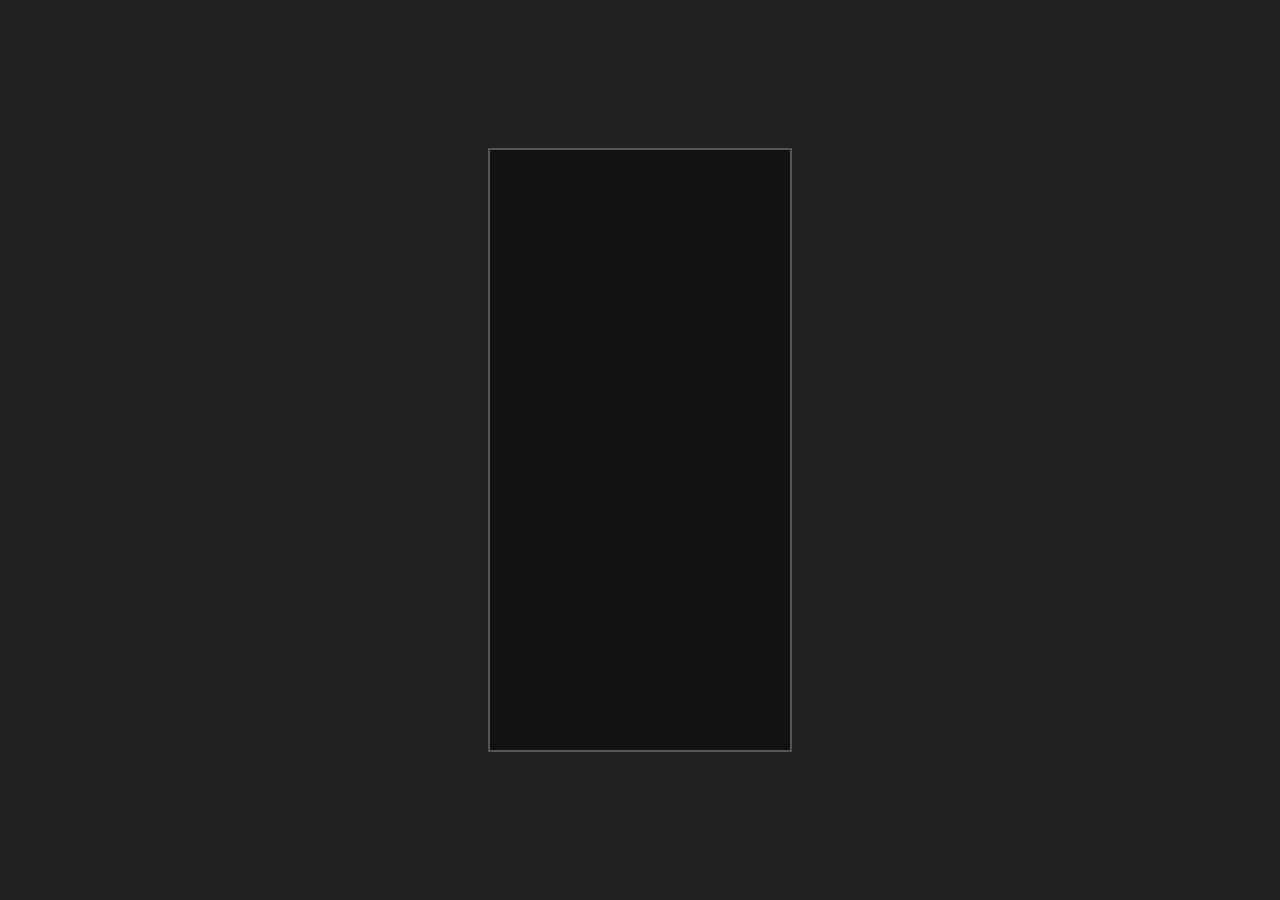
==== src/index.html @ 24219050 "Add initial HTML and CSS files for Tetris game layout" ====
<!DOCTYPE html>
<html lang="en">
<head>
  <meta charset="UTF-8" />
  <meta name="viewport" content="width=device-width, initial-scale=1.0" />
  <title>Tetris</title>
  <link rel="stylesheet" href="styles.css" />
</head>
<body>
  <canvas id="gameCanvas" width="300" height="600"></canvas>
  <script type="module" src="game.js"></script>
</body>
</html>
---- src/styles.css ----
/* Basic reset and layout */
body{margin:0;font-family:sans-serif;background:#222;color:#eee;display:flex;justify-content:center;align-items:center;height:100vh}
#gameCanvas{background:#111;border:2px solid #555}
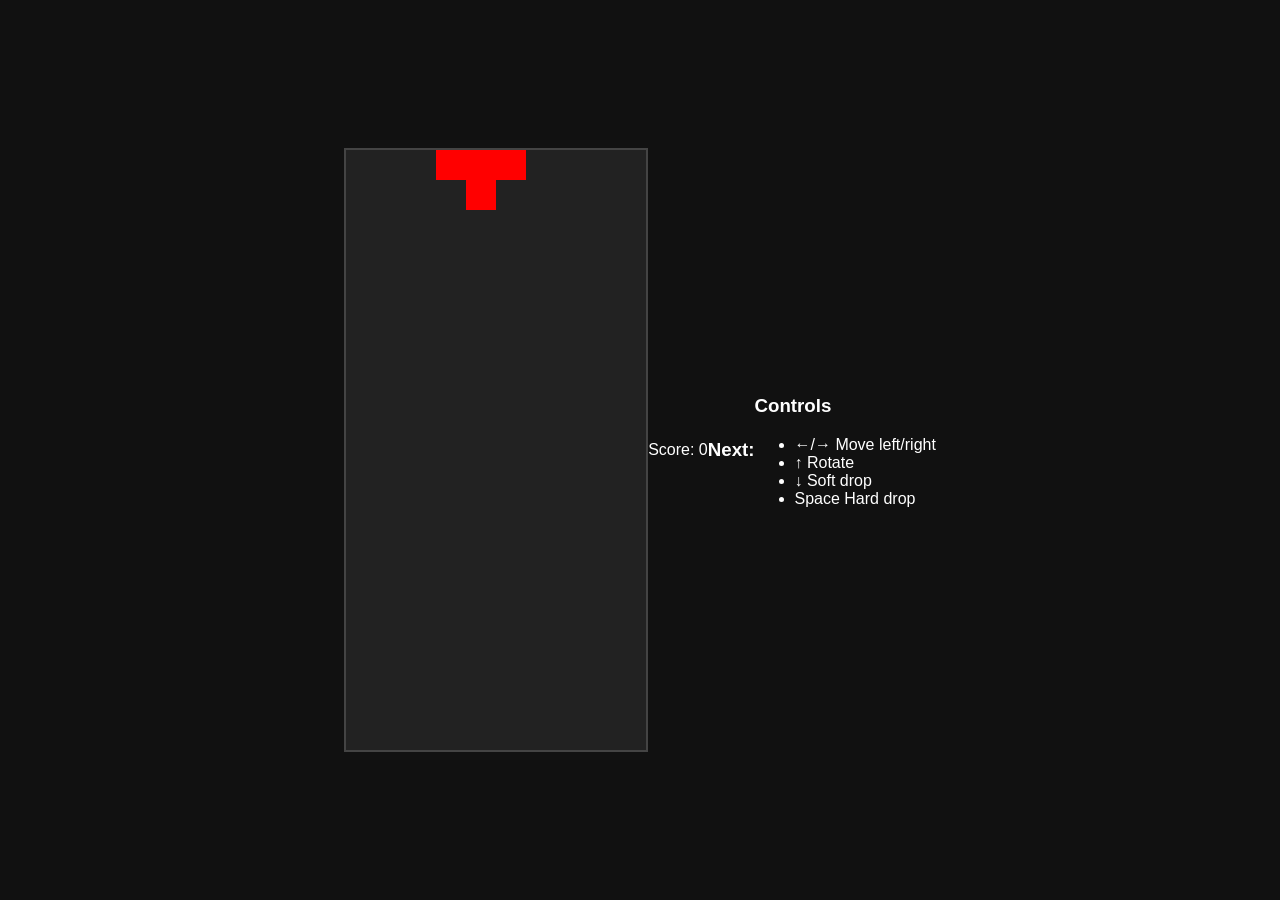
==== commit 8ed67a77: "Refactor game architecture and enhance gameplay features - Update blueprint with detailed architectu" ====
--- a/src/index.html
+++ b/src/index.html
@@ -8,6 +8,9 @@
 </head>
 <body>
   <canvas id="gameCanvas" width="300" height="600"></canvas>
+<div id="score">Score: 0</div>
+<div id="next"><h3>Next:</h3></div>
+<div id="legend"><h3>Controls</h3><ul><li>←/→ Move left/right</li><li>↑ Rotate</li><li>↓ Soft drop</li><li>Space Hard drop</li></ul></div>
   <script type="module" src="game.js"></script>
 </body>
 </html>
--- a/src/styles.css
+++ b/src/styles.css
@@ -1,3 +1,3 @@
-/* Basic reset and layout */
-body{margin:0;font-family:sans-serif;background:#222;color:#eee;display:flex;justify-content:center;align-items:center;height:100vh}
-#gameCanvas{background:#111;border:2px solid #555}+/* Basic styles for Tetris canvas */
+body{margin:0;display:flex;justify-content:center;align-items:center;height:100vh;background:#111;color:#fff;font-family:sans-serif}
+#gameCanvas{border:2px solid #444;background:#222}
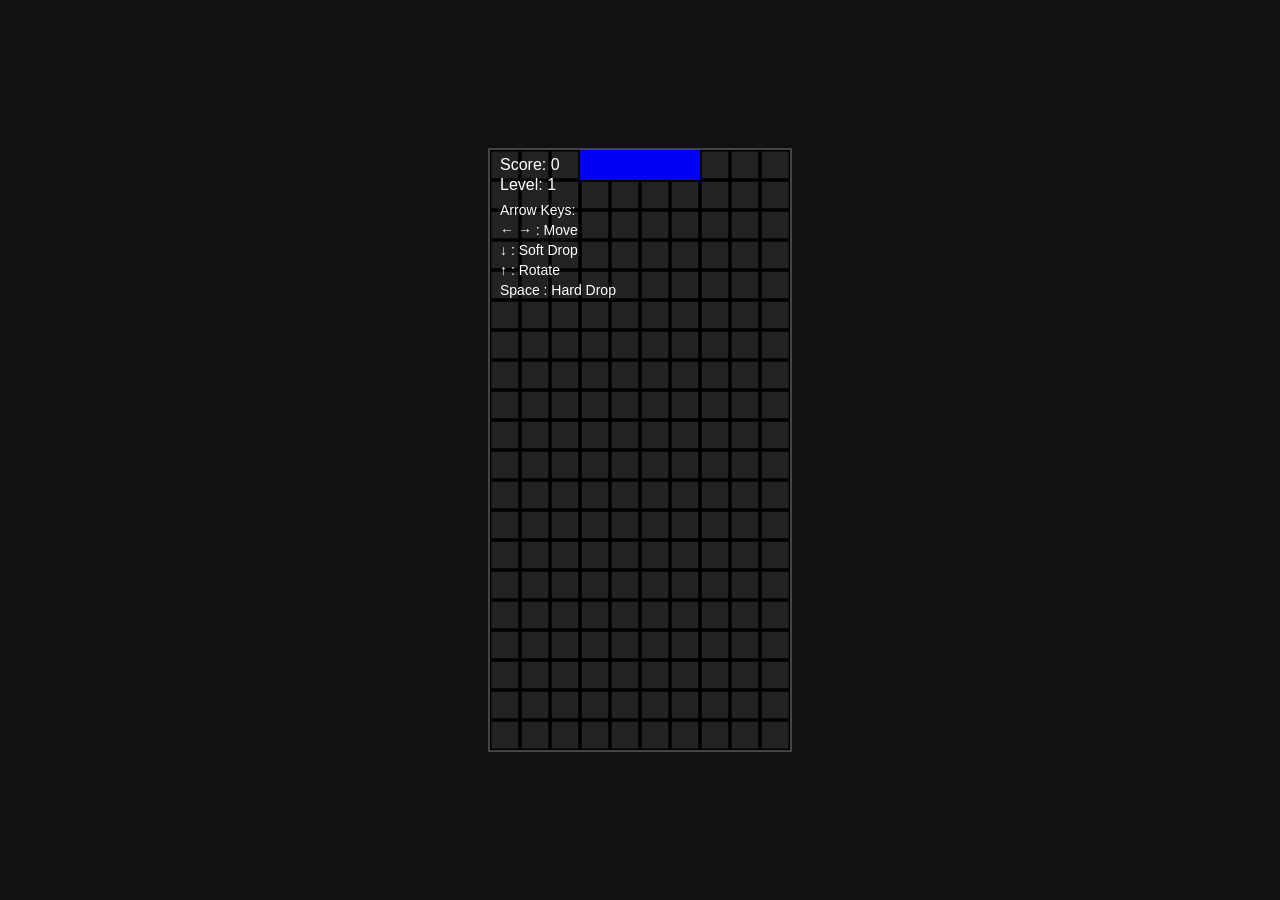
==== commit e54d7095: "Enhance hard drop functionality with visual feedback and update canvas size" ====
--- a/src/index.html
+++ b/src/index.html
@@ -7,10 +7,7 @@
   <link rel="stylesheet" href="styles.css" />
 </head>
 <body>
-  <canvas id="gameCanvas" width="300" height="600"></canvas>
-<div id="score">Score: 0</div>
-<div id="next"><h3>Next:</h3></div>
-<div id="legend"><h3>Controls</h3><ul><li>←/→ Move left/right</li><li>↑ Rotate</li><li>↓ Soft drop</li><li>Space Hard drop</li></ul></div>
+  <canvas id="gameCanvas" width="600" height="600"></canvas>
   <script type="module" src="game.js"></script>
 </body>
 </html>
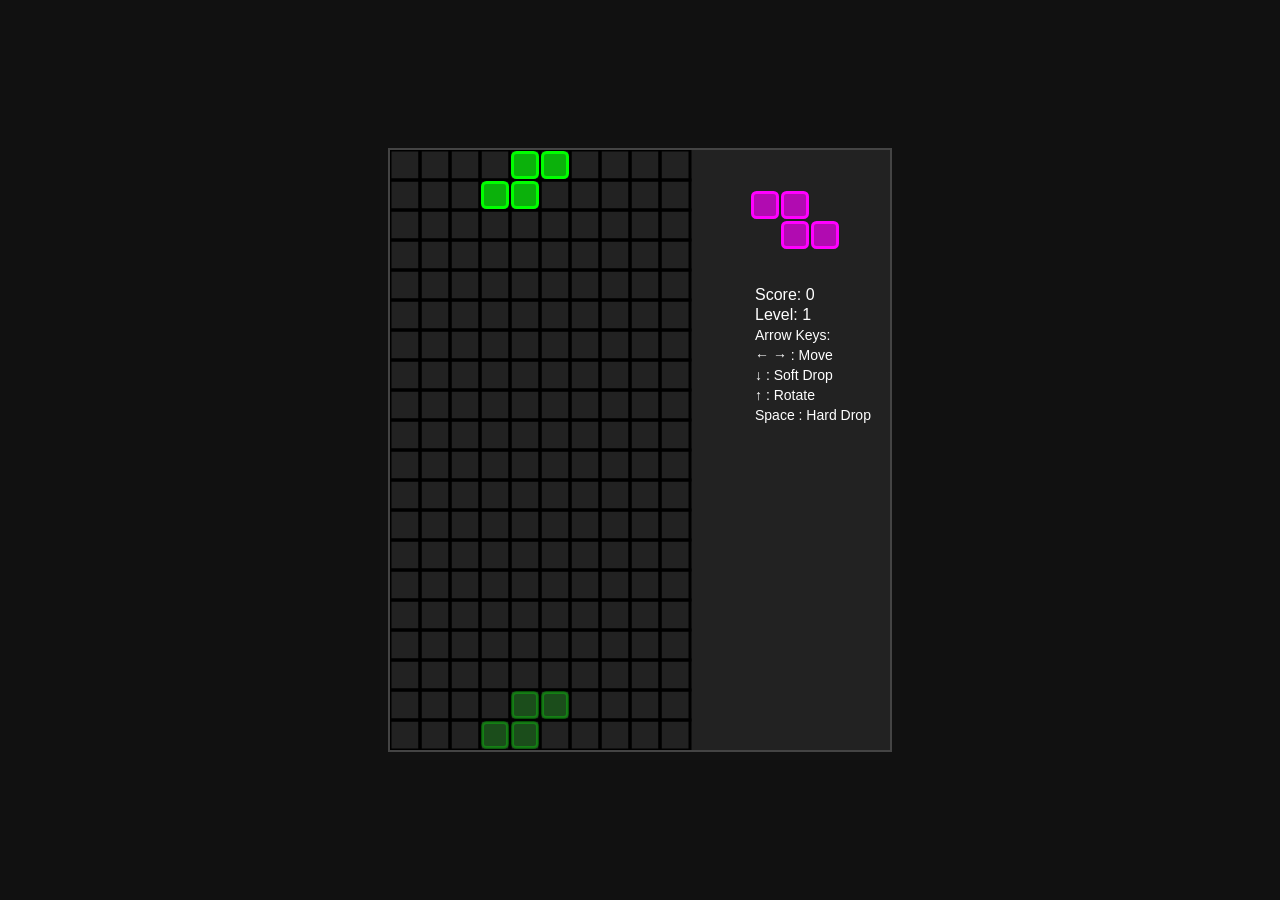
==== commit 36d18abd: "Refactor canvas dimensions and enhance tile drawing functionality" ====
--- a/src/index.html
+++ b/src/index.html
@@ -2,12 +2,12 @@
 <html lang="en">
 <head>
   <meta charset="UTF-8" />
-  <meta name="viewport" content="width=device-width, initial-scale=1.0" />
+
   <title>Tetris</title>
   <link rel="stylesheet" href="styles.css" />
 </head>
 <body>
-  <canvas id="gameCanvas" width="600" height="600"></canvas>
+  <canvas id="gameCanvas" width="500px" height="600px"></canvas>
   <script type="module" src="game.js"></script>
 </body>
 </html>
